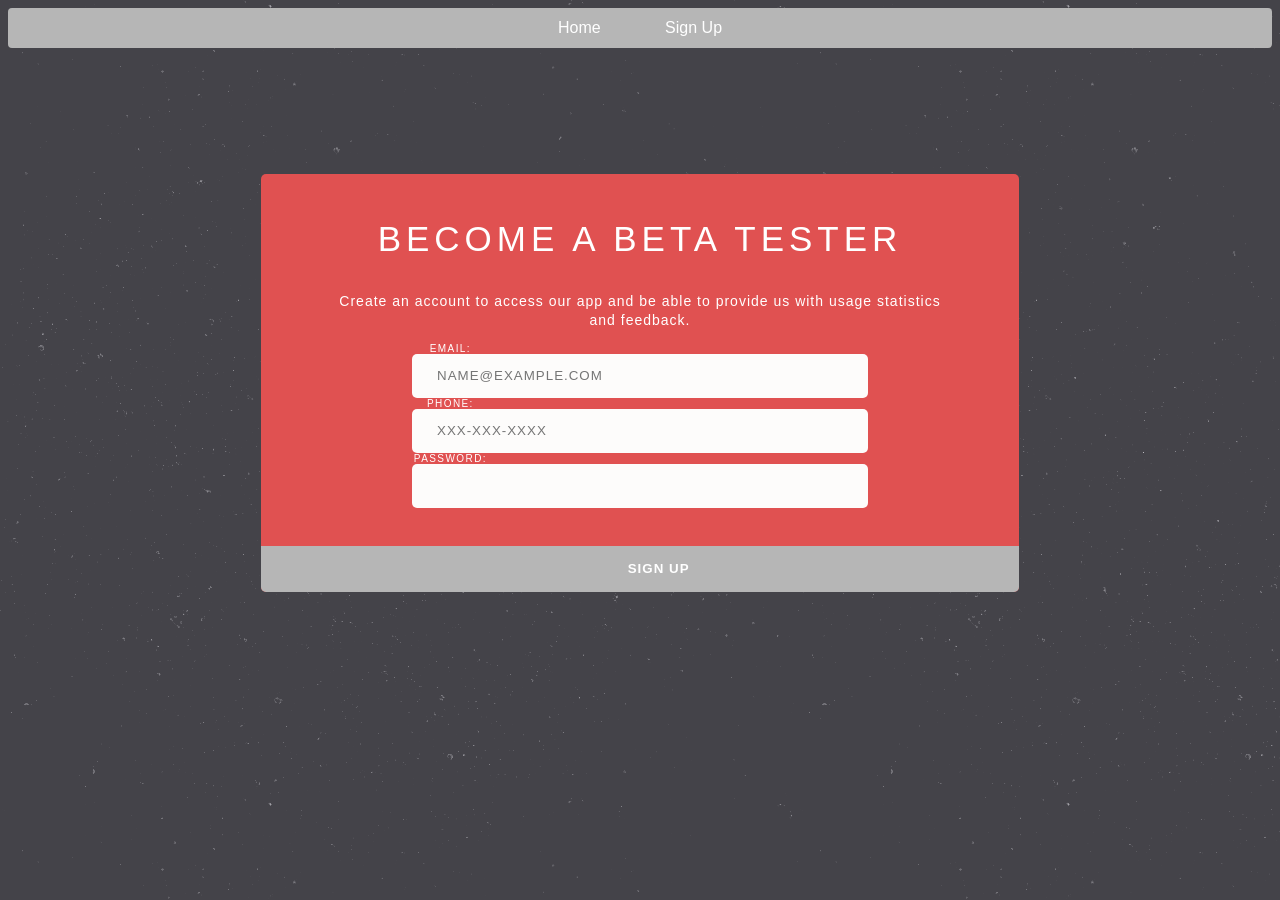
==== index.html @ 9d8756d1 "Changed file path to css and js files to match with html file reorganization." ====
<html>
    <head>
        <meta charset="utf-8">
        <title>Carpooling App</title>
        <!-- linking to external style sheet -->
        <link rel="stylesheet" href="css/stylesheet.css">
         <script type="text/javascript" src="js/java.js"></script>
    </head>
    
    <body>
        <!--creating the navigation bar.-->
        <nav>
            <ul> 
                <li><a href="index.html">Home</a></li>
                <li><a href="form.html">Sign Up</a></li>
            </ul>
         </nav>
         <!--end of navigation bar-->
        
        <!-- FORM -->
        <form action="/" method="post" name="form">
            <!--Title for the form-->
            <div class ="header">
                <p>Become a beta Tester</p>
             </div>
             <div class="description">
                <p>Create an account to access our app and be able to provide us with usage statistics and feedback.</p>
            </div>
            
        <!-- Start of form fields and labels-->
        <div class="fields">
            <!--Email input field-->
            <label for="email">Email:</label></br>
            <input type="email" class="button" id="email" name="email" placeholder="NAME@EXAMPLE.COM" onblur="validateEmail(value)"><br>
            <!--phone input field-->
            <label for="phone">Phone: </label><br>
            <input type="text" class="button" id="phone" name="phone" placeholder="XXX-XXX-XXXX" onblur="validatePhone(value)">
            <!--input for password-->
            <label for="pass">Password: </label><br>
            <input type="password" class="button" id="pass" name="pass" onblur="validatePass(value)" placeholder="">
        </div>
        <!--Submit Button-->
        <input type="submit" name="submit" class="button" id="submit" value="SIGN UP">
        </form>
        
    </body>
    
</html>
---- css/stylesheet.css ----
/*Set page wide font and align everything to the center. Added an image as a background
if image fails to load, background will be black instead.*/
body {
  font-family: 'Lato', sans-serif;
  color: white;
  text-align: center;
  background: url("../img/background.png");
  background-repeat: repeat;
  background-color: black; 

}

/*NAVIGATION BAR STUFF*/
/*Set navigation bar color and layout*/
nav {
  background-color: #B6B6B6;
  border-radius: 4px;
  display: block; 
}

nav ul {
    margin: 0;
    padding: 0;
  }
/*Makes the html list be a block and controls the color change transition*/
    nav ul li {
      display: inline-block;
      list-style-type: none;
      /*Thanks to google for the help with color transitions*/
        transition: all 0.2s; 
    }
/*Change padding between menus and letter color */
      nav > ul > li > a {
        color: white;
        display: block;
        line-height: 40px;
        padding: 0 30px;
        text-decoration: none;
      }
/*Changes the color when mouse over */
        nav > ul > li:hover {
          background-color: black;
        }
        
/*Setting up the form layout*/
/*Set the background color, width, and rounded corners*/
form {
  background: #E05151;
  width: 60%;
  margin: 10% auto;
  border-radius: 5px 5px 5px 5px;
  min-width: 10%
}

/*Make the header bigger and all uppercase letters. Changing some spacing as well. And add some padding*/
.header {
  font-size: 35px;
  text-transform: uppercase;
  letter-spacing: 5px;
  padding-top: 10px;
}

/*Changing the font characteristics to the description*/
.description {
  font-size: 14px;
  letter-spacing: 1px;
  line-height: 1.3em;
  margin: -2px 0 0px;
  padding: 0 10% 0 10%
}

/*BUTTON AND FIELD PROPERTIES*/
.fields {
  align-items: center;
  padding-bottom: 5%;
}

/*Made the input fields bigger, easier for mobile access*/
.button {
  height: 44px;
  border: none;
}

/*More stylings for the input fields */
input {
  width: 60%;
  background: #FDFCFB;
  font-family: inherit;
  color: #737373;
  letter-spacing: 1px;
  text-indent: 5%;
  border-radius: 5px 5px 5px 5px;
}

/*Styling for the submit button.*/
#submit {
  width: 100%;
  height: 46px;
  background: #B6B6B6;
  font-family: inherit;
  font-weight: bold;
  color: inherit;
  letter-spacing: 1px;
  border-radius: 0px 0px 5px 5px;
  cursor: pointer;
  transition: background .3s ease-in-out;
}
/*Set color for mouseover change*/
#submit:hover {
  background: grey;
}

/*Set up the labels*/ 
label{
font-size: 10px;
letter-spacing: 1.42px;
text-transform: uppercase; 
padding: 0% 50% 0% 0%  
}

/*change the width and padding for when on a small screen*/
@media screen and (max-width: 600px){
    form {
        background: #E05151;
        width: 100%;
    }
    
    input{
       width: 90% 
    }
    label{
        padding-right: 60%
    }
    
}
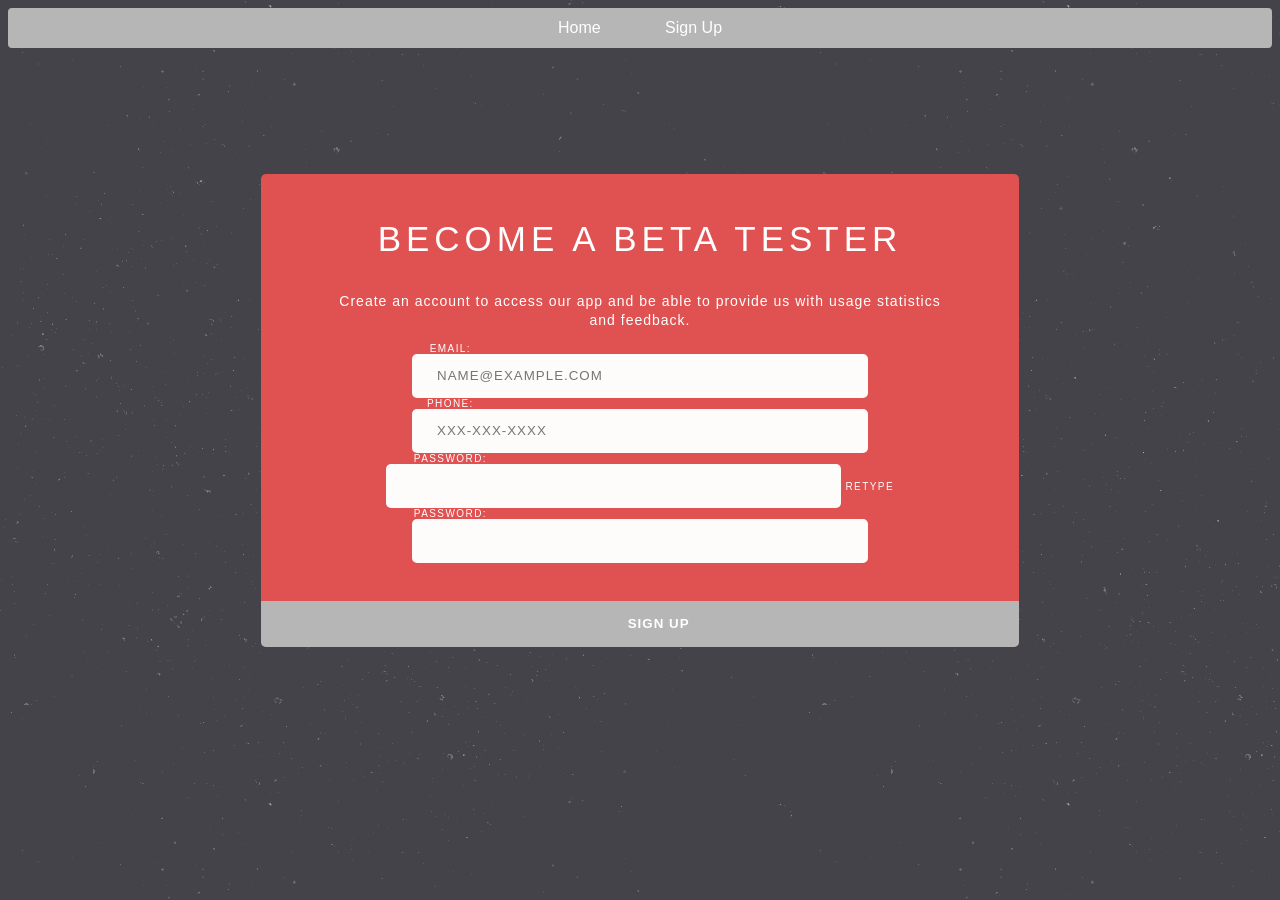
==== commit 21104091: "Added another field to verify password." ====
--- a/index.html
+++ b/index.html
@@ -38,6 +38,8 @@
             <!--input for password-->
             <label for="pass">Password: </label><br>
             <input type="password" class="button" id="pass" name="pass" onblur="validatePass(value)" placeholder="">
+            <label for="pass">Retype Password: </label><br>
+            <input type="password" class="button" id="pass" name="pass" onblur="validatePass(value)" placeholder="">
         </div>
         <!--Submit Button-->
         <input type="submit" name="submit" class="button" id="submit" value="SIGN UP">
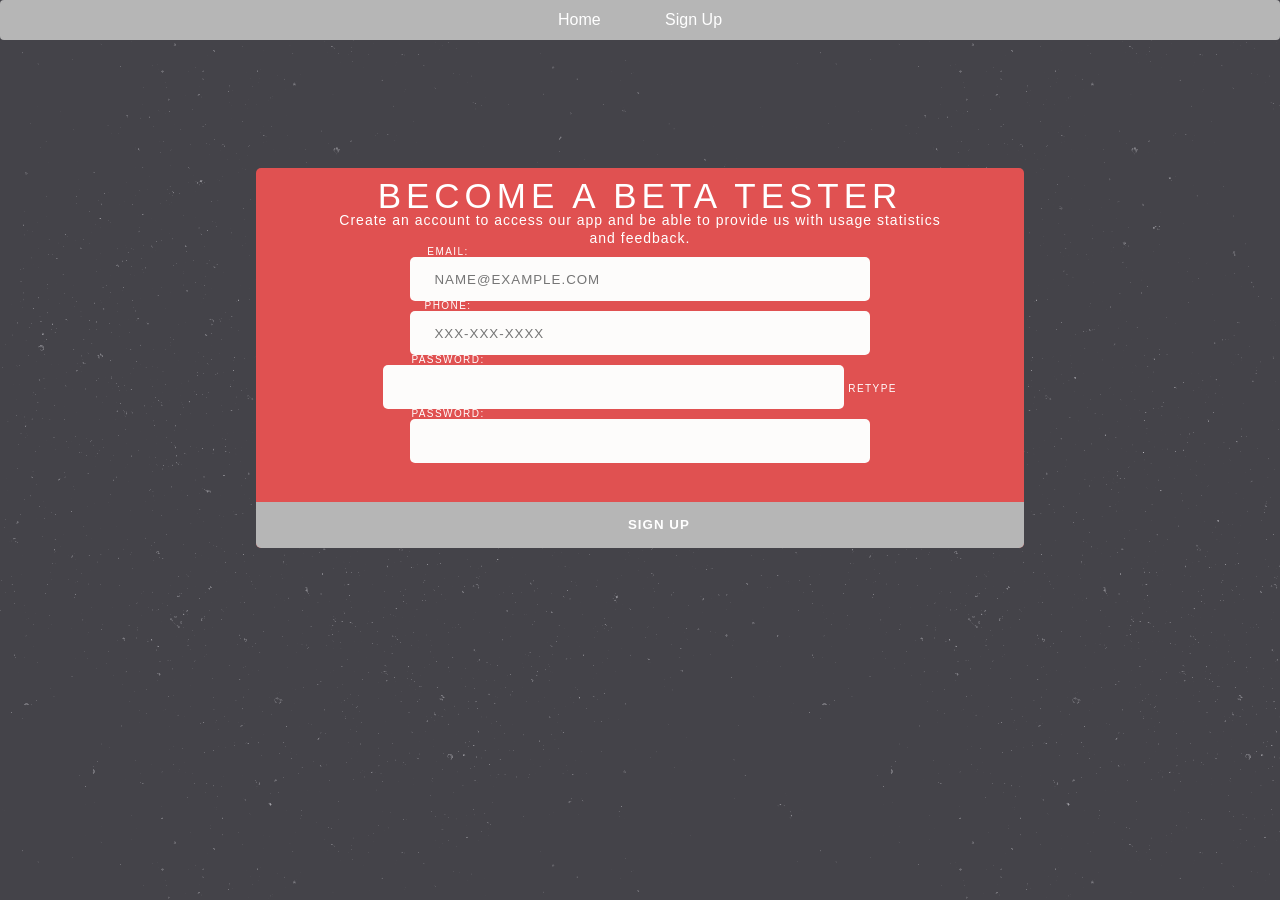
==== commit ddab7515: "added reset css file and link to html file" ====
--- a/index.html
+++ b/index.html
@@ -3,6 +3,7 @@
         <meta charset="utf-8">
         <title>Carpooling App</title>
         <!-- linking to external style sheet -->
+        <link rel="stylesheet" href="css/reset.css">
         <link rel="stylesheet" href="css/stylesheet.css">
          <script type="text/javascript" src="js/java.js"></script>
     </head>
@@ -31,18 +32,18 @@
         <div class="fields">
             <!--Email input field-->
             <label for="email">Email:</label></br>
-            <input type="email" class="button" id="email" name="email" placeholder="NAME@EXAMPLE.COM" onblur="validateEmail(value)"><br>
+            <input type="email" id="email" name="email" placeholder="NAME@EXAMPLE.COM" onblur="validateEmail(value)"><br>
             <!--phone input field-->
             <label for="phone">Phone: </label><br>
-            <input type="text" class="button" id="phone" name="phone" placeholder="XXX-XXX-XXXX" onblur="validatePhone(value)">
+            <input type="text" id="phone" name="phone" placeholder="XXX-XXX-XXXX" onblur="validatePhone(value)">
             <!--input for password-->
             <label for="pass">Password: </label><br>
-            <input type="password" class="button" id="pass" name="pass" onblur="validatePass(value)" placeholder="">
+            <input type="password" id="pass" name="pass" onblur="validatePass(value)" placeholder="">
             <label for="pass">Retype Password: </label><br>
-            <input type="password" class="button" id="pass" name="pass" onblur="validatePass(value)" placeholder="">
+            <input type="password" id="pass" name="pass" onblur="validatePass(value)" placeholder="">
         </div>
         <!--Submit Button-->
-        <input type="submit" name="submit" class="button" id="submit" value="SIGN UP">
+        <input type="submit" name="submit" id="submit" value="SIGN UP">
         </form>
         
     </body>
--- a/css/stylesheet.css
+++ b/css/stylesheet.css
@@ -75,11 +75,6 @@
   padding-bottom: 5%;
 }
 
-/*Made the input fields bigger, easier for mobile access*/
-.button {
-  height: 44px;
-  border: none;
-}
 
 /*More stylings for the input fields */
 input {
@@ -90,6 +85,8 @@
   letter-spacing: 1px;
   text-indent: 5%;
   border-radius: 5px 5px 5px 5px;
+  height: 44px;
+  border: none;
 }
 
 /*Styling for the submit button.*/
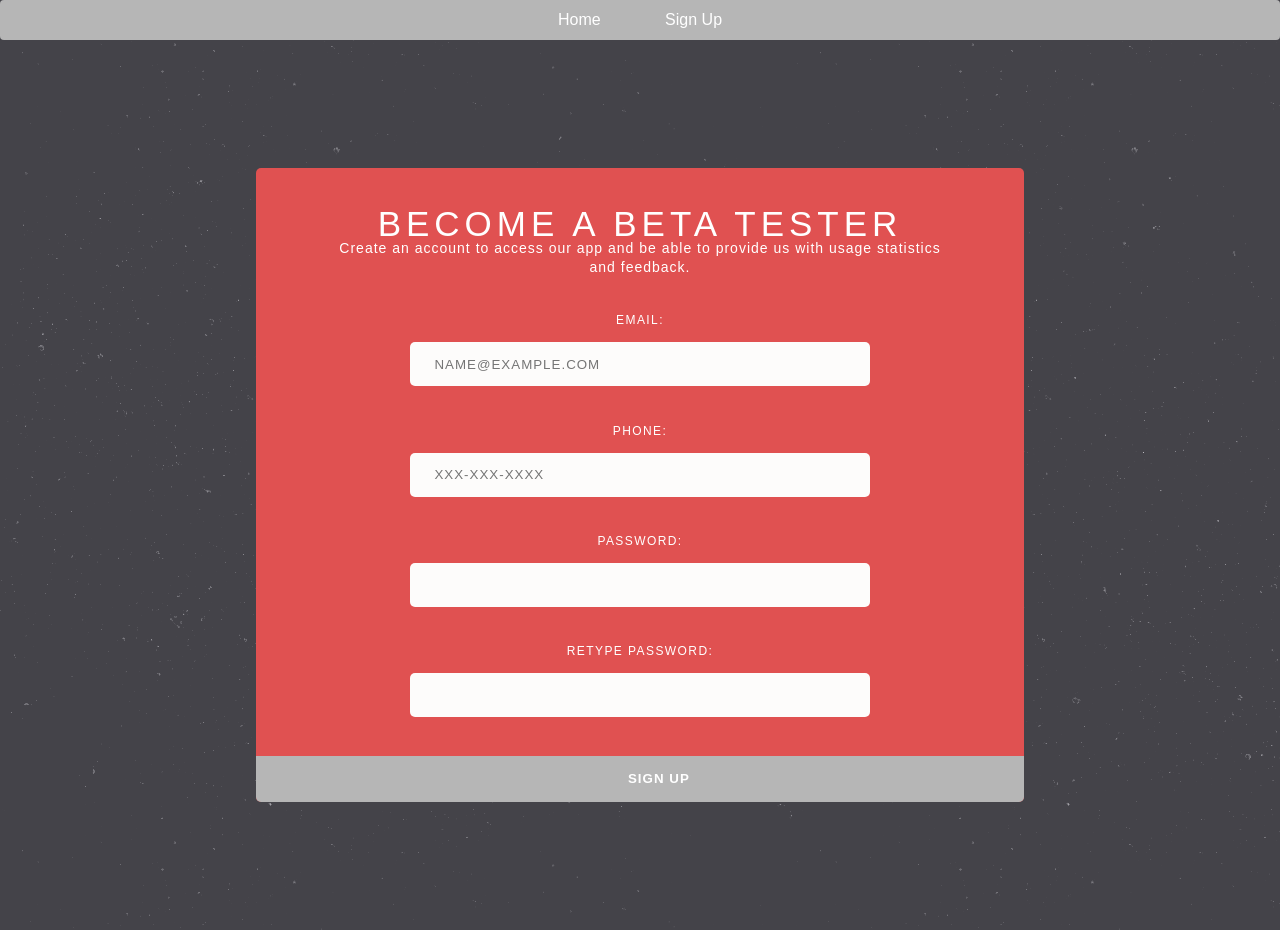
==== commit 9dd2dffe: "Added js validation to confirm two passwords fields are the same." ====
--- a/index.html
+++ b/index.html
@@ -19,7 +19,7 @@
          <!--end of navigation bar-->
         
         <!-- FORM -->
-        <form action="/" method="post" name="form">
+        <form action="#" method="post" id="form">
             <!--Title for the form-->
             <div class ="header">
                 <p>Become a beta Tester</p>
@@ -38,9 +38,10 @@
             <input type="text" id="phone" name="phone" placeholder="XXX-XXX-XXXX" onblur="validatePhone(value)">
             <!--input for password-->
             <label for="pass">Password: </label><br>
-            <input type="password" id="pass" name="pass" onblur="validatePass(value)" placeholder="">
+            <input type="password" id="pass" name="pass" placeholder="">
             <label for="pass">Retype Password: </label><br>
-            <input type="password" id="pass" name="pass" onblur="validatePass(value)" placeholder="">
+            <input type="password" id="conpass" name="conpass" onkeyup="checkPass(); return false;" placeholder="">
+            <span id="confirmMessage" class="confirmMessage"></span>
         </div>
         <!--Submit Button-->
         <input type="submit" name="submit" id="submit" value="SIGN UP">
--- a/css/stylesheet.css
+++ b/css/stylesheet.css
@@ -57,7 +57,7 @@
   font-size: 35px;
   text-transform: uppercase;
   letter-spacing: 5px;
-  padding-top: 10px;
+  padding-top: 5%;
 }
 
 /*Changing the font characteristics to the description*/
@@ -71,7 +71,7 @@
 
 /*BUTTON AND FIELD PROPERTIES*/
 .fields {
-  align-items: center;
+ 
   padding-bottom: 5%;
 }
 
@@ -109,10 +109,12 @@
 
 /*Set up the labels*/ 
 label{
-font-size: 10px;
+font-size: 12px;
 letter-spacing: 1.42px;
 text-transform: uppercase; 
-padding: 0% 50% 0% 0%  
+display: block; 
+padding: 5% 0% 0% 0%;
+
 }
 
 /*change the width and padding for when on a small screen*/
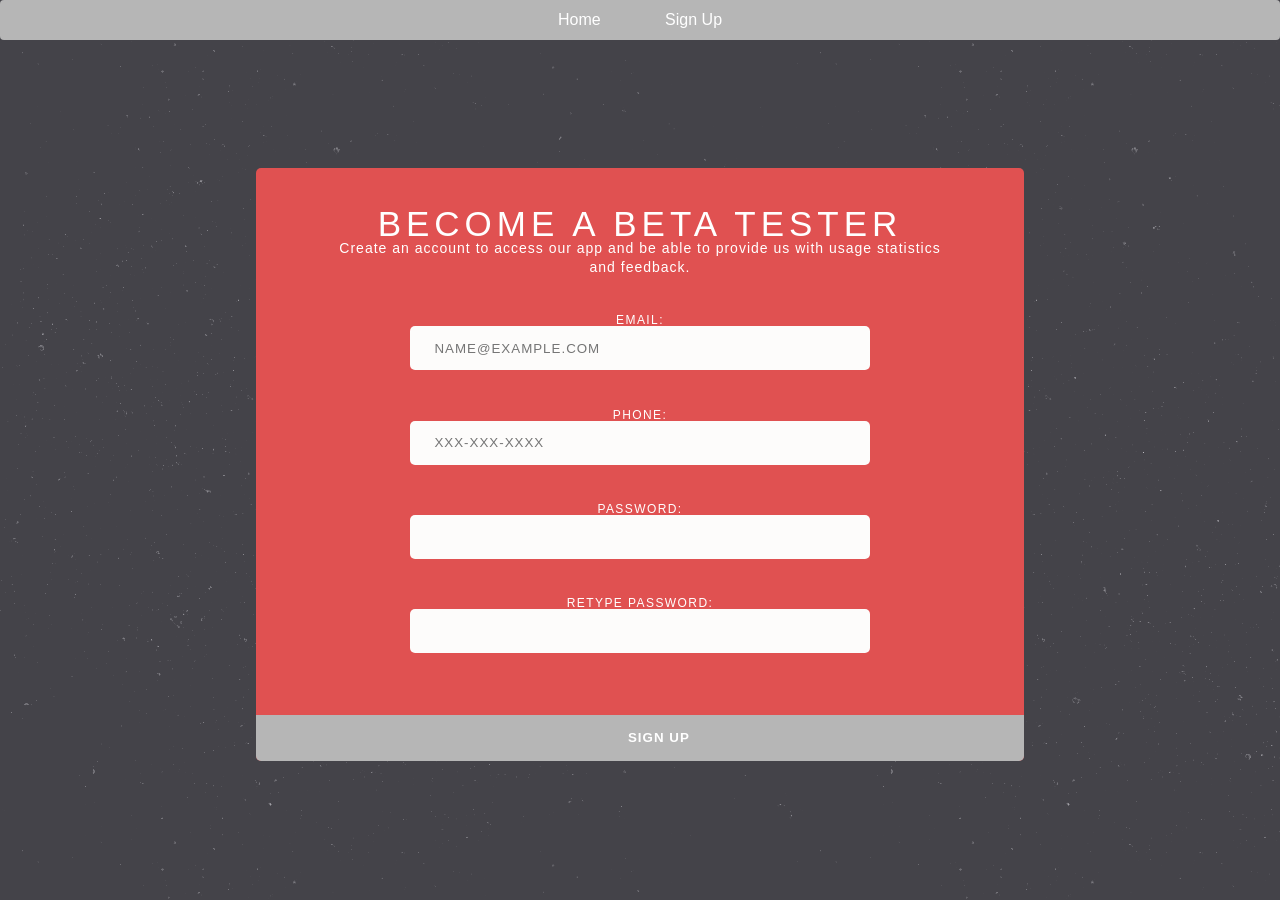
==== commit 158295e1: "Removed unecessary <br> tags" ====
--- a/index.html
+++ b/index.html
@@ -7,7 +7,6 @@
         <link rel="stylesheet" href="css/stylesheet.css">
          <script type="text/javascript" src="js/java.js"></script>
     </head>
-    
     <body>
         <!--creating the navigation bar.-->
         <nav>
@@ -17,7 +16,6 @@
             </ul>
          </nav>
          <!--end of navigation bar-->
-        
         <!-- FORM -->
         <form action="#" method="post" id="form">
             <!--Title for the form-->
@@ -26,27 +24,24 @@
              </div>
              <div class="description">
                 <p>Create an account to access our app and be able to provide us with usage statistics and feedback.</p>
-            </div>
-            
+            </div>   
         <!-- Start of form fields and labels-->
         <div class="fields">
             <!--Email input field-->
-            <label for="email">Email:</label></br>
-            <input type="email" id="email" name="email" placeholder="NAME@EXAMPLE.COM" onblur="validateEmail(value)"><br>
+            <label for="email">Email:</label>
+            <input type="email" id="email" name="email" placeholder="NAME@EXAMPLE.COM" onblur="validateEmail(value)">
             <!--phone input field-->
-            <label for="phone">Phone: </label><br>
+            <label for="phone">Phone: </label>
             <input type="text" id="phone" name="phone" placeholder="XXX-XXX-XXXX" onblur="validatePhone(value)">
             <!--input for password-->
-            <label for="pass">Password: </label><br>
+            <label for="pass">Password: </label>
             <input type="password" id="pass" name="pass" placeholder="">
-            <label for="pass">Retype Password: </label><br>
+            <label for="pass">Retype Password: </label>
             <input type="password" id="conpass" name="conpass" onkeyup="checkPass(); return false;" placeholder="">
             <span id="confirmMessage" class="confirmMessage"></span>
         </div>
         <!--Submit Button-->
         <input type="submit" name="submit" id="submit" value="SIGN UP">
         </form>
-        
     </body>
-    
 </html>
--- a/css/stylesheet.css
+++ b/css/stylesheet.css
@@ -75,6 +75,11 @@
   padding-bottom: 5%;
 }
 
+.confirmMessage{
+    display: block;
+    padding-top: 3%;
+}
+
 
 /*More stylings for the input fields */
 input {
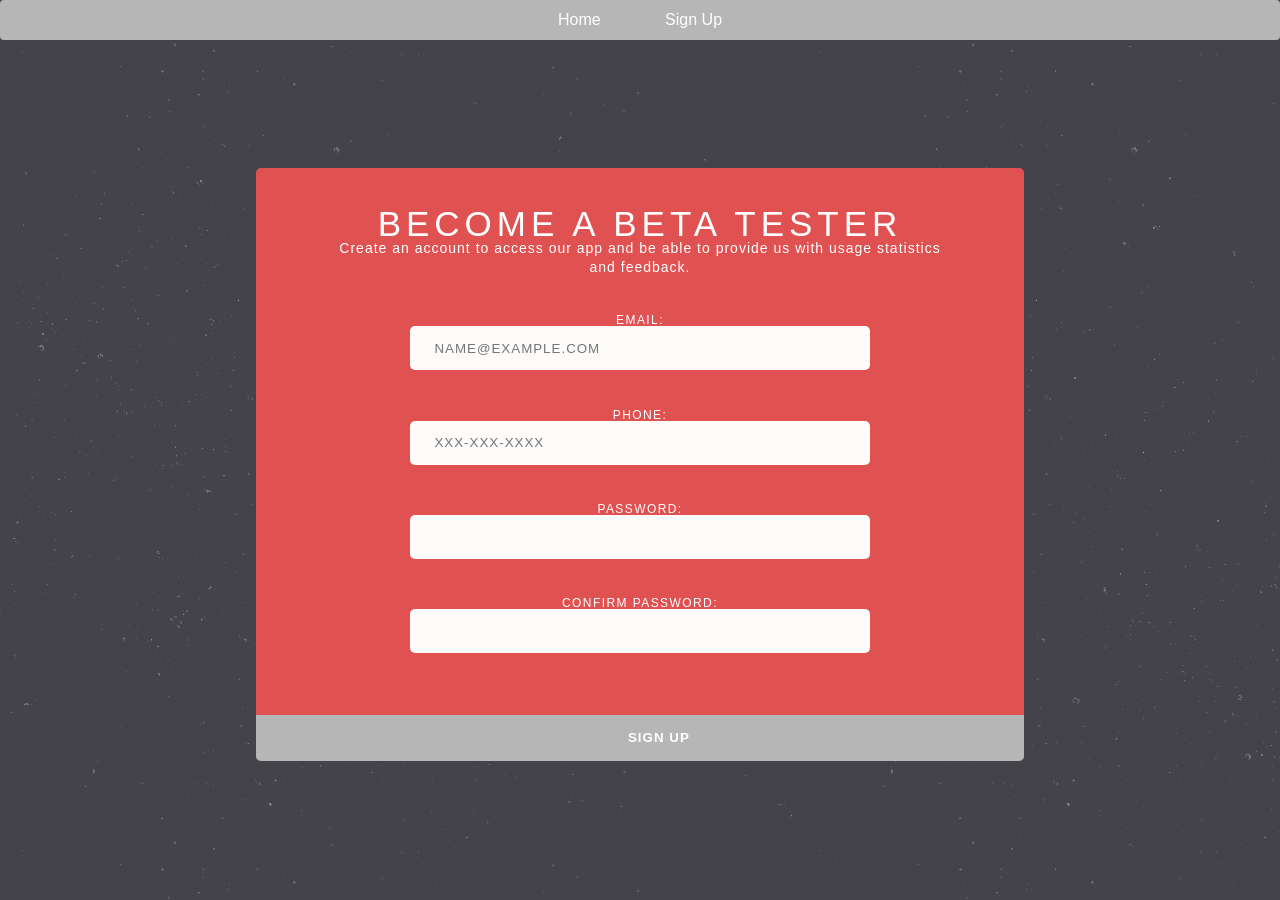
==== commit cc5bb0a5: "Changed the title of Retype Password to Confirm Password" ====
--- a/index.html
+++ b/index.html
@@ -36,7 +36,7 @@
             <!--input for password-->
             <label for="pass">Password: </label>
             <input type="password" id="pass" name="pass" placeholder="">
-            <label for="pass">Retype Password: </label>
+            <label for="pass">Confirm Password: </label>
             <input type="password" id="conpass" name="conpass" onkeyup="checkPass(); return false;" placeholder="">
             <span id="confirmMessage" class="confirmMessage"></span>
         </div>
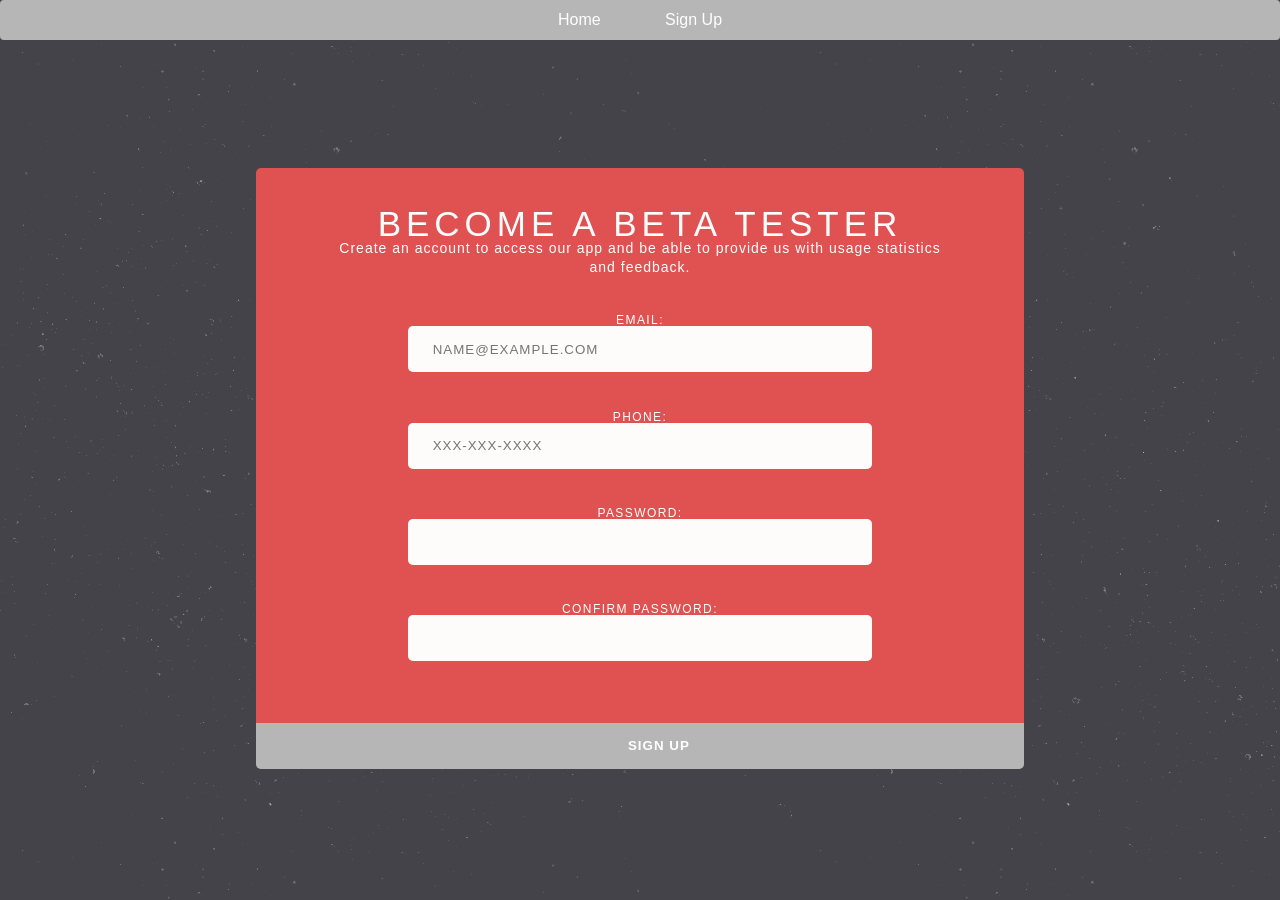
==== commit 6ba56113: "Added the doctype at the very beginning." ====
--- a/index.html
+++ b/index.html
@@ -1,3 +1,4 @@
+<!DOCTYPE html>
 <html>
     <head>
         <meta charset="utf-8">
--- a/css/stylesheet.css
+++ b/css/stylesheet.css
@@ -1,78 +1,71 @@
 /*Set page wide font and align everything to the center. Added an image as a background
 if image fails to load, background will be black instead.*/
 body {
-  font-family: 'Lato', sans-serif;
-  color: white;
-  text-align: center;
-  background: url("../img/background.png");
-  background-repeat: repeat;
-  background-color: black; 
-
+    font-family: 'Lato', sans-serif;
+    color: white;
+    text-align: center;
+    background: url("../img/background.png");
+    background-repeat: repeat;
+    background-color: black; 
 }
-
 /*NAVIGATION BAR STUFF*/
 /*Set navigation bar color and layout*/
 nav {
-  background-color: #B6B6B6;
-  border-radius: 4px;
-  display: block; 
+    background-color: #B6B6B6;
+    border-radius: 4px;
+    display: block; 
 }
-
 nav ul {
     margin: 0;
     padding: 0;
   }
 /*Makes the html list be a block and controls the color change transition*/
     nav ul li {
-      display: inline-block;
-      list-style-type: none;
-      /*Thanks to google for the help with color transitions*/
+        display: inline-block;
+        list-style-type: none;
+        /*Thanks to google for the help with color transitions*/
         transition: all 0.2s; 
     }
 /*Change padding between menus and letter color */
-      nav > ul > li > a {
-        color: white;
-        display: block;
-        line-height: 40px;
-        padding: 0 30px;
-        text-decoration: none;
-      }
+        nav > ul > li > a {
+            color: white;
+            display: block;
+            line-height: 40px;
+            padding: 0 30px;
+            text-decoration: none;
+        }
 /*Changes the color when mouse over */
         nav > ul > li:hover {
-          background-color: black;
-        }
-        
+            background-color: black;
+        }    
 /*Setting up the form layout*/
 /*Set the background color, width, and rounded corners*/
 form {
-  background: #E05151;
-  width: 60%;
-  margin: 10% auto;
-  border-radius: 5px 5px 5px 5px;
-  min-width: 10%
+    background: #E05151;
+     width: 60%;
+    margin: 10% auto;
+    border-radius: 5px 5px 5px 5px;
+    min-width: 10%
 }
 
 /*Make the header bigger and all uppercase letters. Changing some spacing as well. And add some padding*/
 .header {
-  font-size: 35px;
-  text-transform: uppercase;
-  letter-spacing: 5px;
-  padding-top: 5%;
+    font-size: 35px;
+    text-transform: uppercase;
+    letter-spacing: 5px;
+    padding-top: 5%;
 }
-
 /*Changing the font characteristics to the description*/
 .description {
-  font-size: 14px;
-  letter-spacing: 1px;
-  line-height: 1.3em;
-  margin: -2px 0 0px;
-  padding: 0 10% 0 10%
+    font-size: 14px;
+    letter-spacing: 1px;
+    line-height: 1.3em;
+    margin: -2px 0 0px;
+    padding: 0 10% 0 10%
 }
-
 /*BUTTON AND FIELD PROPERTIES*/
 .fields {
- 
-  padding-bottom: 5%;
+    padding-bottom: 5%;
 }
 
 .confirmMessage{
@@ -83,45 +76,46 @@
 
 /*More stylings for the input fields */
 input {
-  width: 60%;
-  background: #FDFCFB;
-  font-family: inherit;
-  color: #737373;
-  letter-spacing: 1px;
-  text-indent: 5%;
-  border-radius: 5px 5px 5px 5px;
-  height: 44px;
-  border: none;
+    width: 60%;
+    background: #FDFCFB;
+    font-family: inherit;
+    color: #737373;
+    letter-spacing: 1px;
+    text-indent: 5%;
+    border-radius: 5px 5px 5px 5px;
+    height: 44px;
+    border: none;
+}
+/*Styling for the submit button.*/
+#submit {
+    width: 100%;
+    height: 46px;
+    background: #B6B6B6;
+    font-family: inherit;
+    font-weight: bold;
+    color: inherit;
+    letter-spacing: 1px;
+    border-radius: 0px 0px 5px 5px;
+    cursor: pointer;
+    transition: background .3s ease-in-out;
 }
 
-/*Styling for the submit button.*/
-#submit {
-  width: 100%;
-  height: 46px;
-  background: #B6B6B6;
-  font-family: inherit;
-  font-weight: bold;
-  color: inherit;
-  letter-spacing: 1px;
-  border-radius: 0px 0px 5px 5px;
-  cursor: pointer;
-  transition: background .3s ease-in-out;
-}
+
+
 /*Set color for mouseover change*/
 #submit:hover {
-  background: grey;
+    background: grey;
 }
 
 /*Set up the labels*/ 
 label{
-font-size: 12px;
-letter-spacing: 1.42px;
-text-transform: uppercase; 
-display: block; 
-padding: 5% 0% 0% 0%;
+    font-size: 12px;
+    letter-spacing: 1.42px;
+    text-transform: uppercase; 
+    display: block; 
+    padding: 5% 0% 0% 0%;
 
 }
-
 /*change the width and padding for when on a small screen*/
 @media screen and (max-width: 600px){
     form {
